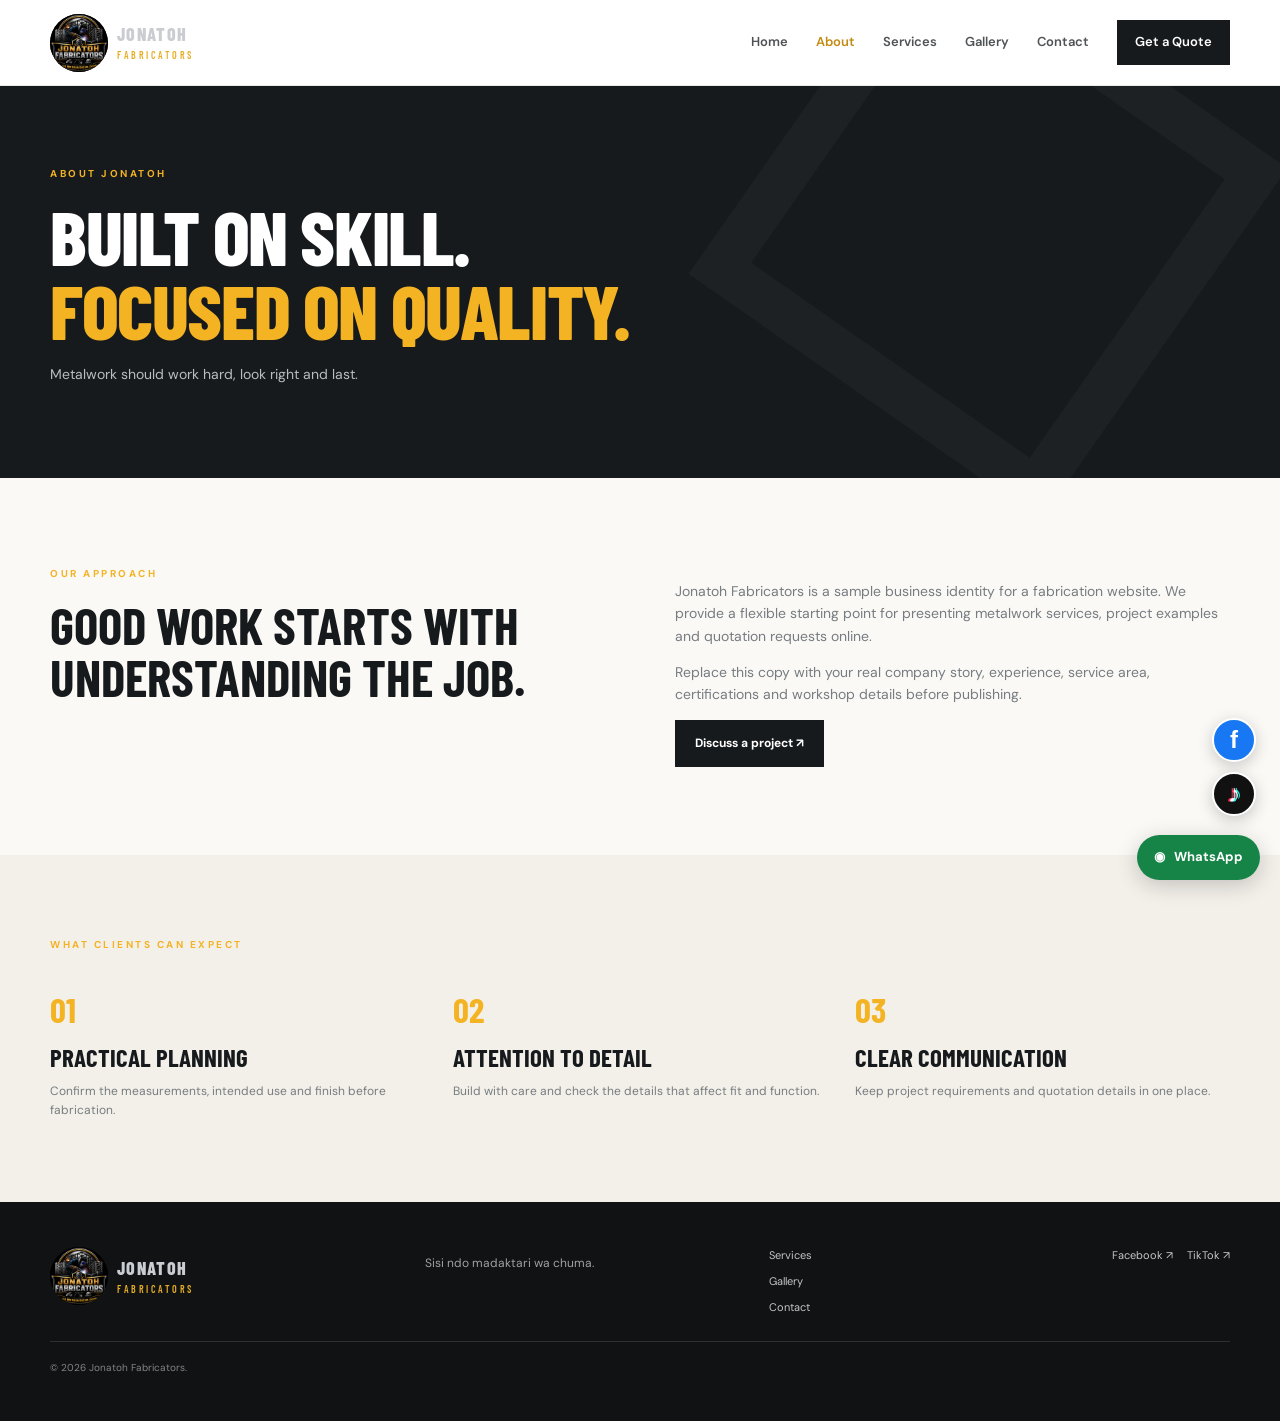
==== about.html @ a7d9c872 "1st commit" ====
<!doctype html>
<html lang="en"><head><meta charset="utf-8"><meta name="viewport" content="width=device-width, initial-scale=1"><title>About Us | Jonatoh Fabricators</title><meta name="description" content="Learn about Jonatoh Fabricators and our approach to custom fabrication."><link rel="stylesheet" href="css/style.css"></head>
<body><header class="site-header"><a class="brand" href="index.html"><img class="brand-logo" src="images/jonatoh-logo.jpeg" alt="Jonatoh Fabricators logo"><span class="brand-wordmark">JONATOH<small>FABRICATORS</small></span></a><button class="menu-toggle" aria-label="Toggle navigation" aria-expanded="false">☰</button><nav class="nav"><a href="index.html">Home</a><a class="active" href="about.html">About</a><a href="services.html">Services</a><a href="projects.html">Gallery</a><a href="contact.html">Contact</a><a class="nav-cta" href="contact.html#quote">Get a Quote</a></nav></header>
<main><section class="page-hero"><div class="container"><p class="eyebrow">ABOUT JONATOH</p><h1>Built on skill.<br><em>Focused on quality.</em></h1><p>Metalwork should work hard, look right and last.</p></div></section><section class="section container two-col"><div><p class="eyebrow">OUR APPROACH</p><h2>Good work starts with understanding the job.</h2></div><div><p class="muted">Jonatoh Fabricators is a sample business identity for a fabrication website. We provide a flexible starting point for presenting metalwork services, project examples and quotation requests online.</p><p class="muted">Replace this copy with your real company story, experience, service area, certifications and workshop details before publishing.</p><a class="button button-dark" href="contact.html#quote">Discuss a project ↗</a></div></section><section class="services-band"><div class="container"><p class="eyebrow">WHAT CLIENTS CAN EXPECT</p><div class="value-grid"><div><strong>01</strong><h3>Practical planning</h3><p>Confirm the measurements, intended use and finish before fabrication.</p></div><div><strong>02</strong><h3>Attention to detail</h3><p>Build with care and check the details that affect fit and function.</p></div><div><strong>03</strong><h3>Clear communication</h3><p>Keep project requirements and quotation details in one place.</p></div></div></div></section></main>
<footer class="footer"><div class="container footer-grid"><a class="brand brand-light" href="index.html"><img class="brand-logo" src="images/jonatoh-logo.jpeg" alt="Jonatoh Fabricators logo"><span class="brand-wordmark">JONATOH<small>FABRICATORS</small></span></a><p>Sisi ndo madaktari wa chuma.</p><div class="footer-links"><a href="services.html">Services</a><a href="projects.html">Gallery</a><a href="contact.html">Contact</a></div><div class="social-links"><a data-social="facebook" href="#">Facebook ↗</a><a data-social="tiktok" href="#">TikTok ↗</a></div><small class="copyright">© <span id="year"></span> Jonatoh Fabricators.</small></div></footer><div class="floating-socials" aria-label="Follow Jonatoh Fabricators"><a class="floating-social floating-facebook" data-social="facebook" href="#" aria-label="Facebook">f</a><a class="floating-social floating-tiktok" data-social="tiktok" href="#" aria-label="TikTok">♪</a></div><a class="floating-whatsapp" data-whatsapp-link href="#" target="_blank" rel="noopener">◉ <span>WhatsApp</span></a><script src="js/config.js"></script><script src="js/script.js"></script></body></html>
---- css/style.css ----
@import url('https://fonts.googleapis.com/css2?family=Barlow+Condensed:wght@500;600;700;800&family=DM+Sans:wght@400;500;600;700&display=swap');
:root{--ink:#171a1d;--ink2:#24282c;--orange:#f4b323;--cream:#f3f0ea;--paper:#faf9f6;--muted:#777c80;--line:#dedbd5;--green:#176b3c;--blue:#245bc7;--max:1180px}
*{box-sizing:border-box}html{scroll-behavior:smooth}body{margin:0;background:var(--paper);color:var(--ink);font-family:"DM Sans",Arial,sans-serif;line-height:1.6}a{color:inherit;text-decoration:none}button,input,select,textarea{font:inherit}.container{width:min(var(--max),calc(100% - 48px));margin-inline:auto}.site-header{height:86px;padding:0 max(24px,calc((100% - var(--max))/2));display:flex;align-items:center;justify-content:space-between;background:#fff;position:relative;z-index:10;border-bottom:1px solid #eceae6}.brand{display:flex;align-items:center;gap:11px;font-size:17px;font-weight:800;letter-spacing:1.2px;line-height:1.05}.brand small{display:block;font-size:10px;letter-spacing:3px;font-weight:600;margin-top:6px}.brand-mark{display:grid;place-items:center;width:42px;height:42px;background:var(--orange);color:#fff;font:800 29px "Barlow Condensed",sans-serif;clip-path:polygon(0 0,100% 0,100% 75%,75% 100%,0 100%)}.nav{display:flex;align-items:center;gap:28px;font-size:13px;font-weight:600}.nav>a:not(.nav-cta){color:#4f5356}.nav>a.active,.nav>a:hover{color:var(--orange)}.nav-cta{padding:12px 18px;background:var(--ink);color:#fff}.menu-toggle{display:none;border:0;background:none;font-size:25px}.hero{min-height:660px;position:relative;background:#24292c url("https://images.unsplash.com/photo-1504917595217-d4dc5ebe6122?auto=format&fit=crop&w=2000&q=85") center/cover no-repeat;color:#fff;display:flex;align-items:center}.hero-shade{position:absolute;inset:0;background:linear-gradient(90deg,rgba(18,21,23,.96) 0%,rgba(18,21,23,.82) 43%,rgba(18,21,23,.18) 100%)}.hero-content{position:relative;padding-block:75px}.eyebrow{font-size:10px;font-weight:700;letter-spacing:2.5px;color:var(--orange);margin:0 0 17px}.hero h1,.page-hero h1{font:800 clamp(55px,7vw,94px)/.96 "Barlow Condensed",sans-serif;letter-spacing:-1.4px;text-transform:uppercase;margin:0 0 23px}.hero h1 em,.page-hero h1 em,h2 em{font-style:normal;color:var(--orange)}.hero-copy{max-width:510px;color:#d2d4d4;font-size:15px}.hero-actions{display:flex;gap:13px;flex-wrap:wrap;margin-top:30px}.button{display:inline-flex;justify-content:center;align-items:center;gap:18px;border:0;padding:14px 20px;font-weight:700;font-size:12px;cursor:pointer;transition:transform .15s,opacity .15s}.button:hover{transform:translateY(-2px)}.button-orange{background:var(--orange);color:white}.button-outline{border:1px solid #8d9293;color:white}.button-dark{background:var(--ink);color:white}.button-whatsapp{background:#178348;color:white}.button-email{background:#e8edf7;color:#1d3f81}.hero-stats{display:flex;gap:45px;margin-top:68px}.hero-stats div{display:flex;flex-direction:column}.hero-stats strong{font:700 30px "Barlow Condensed",sans-serif;color:var(--orange)}.hero-stats span{font-size:11px;color:#c4c7c7}.hero-label{position:absolute;right:0;bottom:32px;writing-mode:vertical-rl;letter-spacing:3px;font-size:9px;color:#c5c7c7;padding-right:24px}.section{padding-block:88px}.intro-grid{display:grid;grid-template-columns:1fr 1fr;gap:60px;align-items:center}.section h2,.feature-copy h2,.contact-aside h2,.form-heading h2,.gallery-intro h2{font:700 clamp(36px,4vw,54px)/1.02 "Barlow Condensed",sans-serif;text-transform:uppercase;margin:0 0 20px}.muted{color:var(--muted);font-size:14px}.text-link{display:inline-flex;gap:15px;align-items:center;font-size:12px;font-weight:700;border-bottom:1px solid var(--orange);padding:0 0 7px;margin-top:14px}.text-link span{color:var(--orange);font-size:18px}.services-band{background:var(--cream);padding:82px 0}.section-heading{display:flex;justify-content:space-between;align-items:end;margin-bottom:32px}.section-heading h2{margin-bottom:0}.service-cards{display:grid;grid-template-columns:repeat(4,1fr);gap:14px}.service-card{background:#fff;padding:25px 23px 27px;min-height:250px;border-bottom:3px solid transparent;transition:border .2s,transform .2s}.service-card:hover{border-color:var(--orange);transform:translateY(-3px)}.service-number{font-size:9px;letter-spacing:1.4px;color:var(--muted);font-weight:700}.service-icon{font-size:34px;color:var(--orange);margin:27px 0 10px}.service-card h3,.value-grid h3,.gallery-card h3{font:700 25px/1.1 "Barlow Condensed",sans-serif;text-transform:uppercase;margin:0 0 11px}.service-card p,.value-grid p{font-size:12px;color:var(--muted);margin:0}.split-feature{display:grid;grid-template-columns:1fr 1fr;gap:76px;align-items:center}.feature-photo{min-height:440px;background:linear-gradient(0deg,rgba(0,0,0,.08),rgba(0,0,0,.08)),url("https://images.unsplash.com/photo-1530124566582-a618bc2615dc?auto=format&fit=crop&w=1000&q=85") center/cover}.feature-copy .button{margin-top:15px}.check-list{list-style:none;padding:0;margin:24px 0}.check-list li{padding:8px 0;font-size:13px;border-bottom:1px solid var(--line)}.check-list li:before{content:"✓";color:var(--orange);font-weight:800;margin-right:12px}.quote-strip{background:var(--ink);color:#fff;padding:52px 0}.quote-strip-inner{display:flex;justify-content:space-between;align-items:center;gap:25px}.quote-strip h2{font:700 clamp(32px,4vw,48px)/1 "Barlow Condensed",sans-serif;text-transform:uppercase;margin:0}.quote-strip .eyebrow{margin-bottom:10px}.footer{background:#101214;color:#f5f4f0;padding:45px 0}.footer-grid{display:grid;grid-template-columns:1.1fr 1fr 1fr auto;gap:25px;align-items:start}.brand-light{color:#fff}.footer p{color:#9ea2a3;font-size:12px;margin:7px 0}.footer-links,.social-links{display:flex;flex-direction:column;gap:8px;font-size:11px;color:#c4c6c6}.social-links{flex-direction:row;gap:14px}.social-links a:hover,.footer-links a:hover{color:var(--orange)}.copyright{grid-column:1/-1;border-top:1px solid #2c3032;padding-top:18px;color:#818687;font-size:10px}.floating-whatsapp{position:fixed;z-index:9;bottom:20px;right:20px;background:#168447;color:#fff;padding:12px 17px;border-radius:40px;box-shadow:0 5px 22px #0003;font-size:13px;font-weight:700;display:flex;gap:9px;align-items:center}.page-hero{background:var(--ink);color:#fff;padding:80px 0 78px;position:relative;overflow:hidden}.page-hero:after{content:"";position:absolute;width:340px;height:340px;border:45px solid #ffffff08;right:6%;top:-80px;transform:rotate(35deg)}.page-hero .container{position:relative;z-index:1}.page-hero h1{font-size:clamp(50px,6vw,78px);margin-bottom:17px}.page-hero p:not(.eyebrow){color:#b8bdbd;max-width:600px;font-size:14px}.two-col{display:grid;grid-template-columns:1fr 1fr;gap:70px;align-items:start}.value-grid{display:grid;grid-template-columns:repeat(3,1fr);gap:28px;margin-top:35px}.value-grid strong{font:700 35px "Barlow Condensed",sans-serif;color:var(--orange)}.value-grid h3{margin-top:13px}.service-detail-grid{display:grid;grid-template-columns:repeat(2,1fr);gap:0 45px}.service-detail-grid article{padding:32px 0;border-bottom:1px solid var(--line)}.service-detail-grid h2{font:700 33px "Barlow Condensed",sans-serif;text-transform:uppercase;margin:15px 0 10px}.gallery-intro{display:grid;grid-template-columns:.7fr 1.3fr;gap:50px;align-items:center;margin-bottom:28px}.gallery-intro h2{margin-bottom:0}.gallery-filters{display:flex;gap:8px;flex-wrap:wrap;margin:20px 0 28px}.filter-button{border:1px solid var(--line);background:transparent;padding:9px 14px;font-size:11px;font-weight:700;cursor:pointer}.filter-button.selected,.filter-button:hover{background:var(--ink);border-color:var(--ink);color:#fff}.gallery-grid{display:grid;grid-template-columns:repeat(3,1fr);gap:18px}.gallery-card{background:#fff;border:1px solid #ece9e3;overflow:hidden}.gallery-card img{width:100%;height:245px;object-fit:cover;display:block;background:#e8e5df}.gallery-card img.image-missing{object-fit:contain;min-height:200px}.gallery-card-caption{padding:18px}.gallery-card h3{margin:9px 0 12px}.gallery-quote-link{font-size:11px;font-weight:700;color:#b94e16}.gallery-note{font-size:11px;color:var(--muted);margin-top:25px}.contact-layout{display:grid;grid-template-columns:.8fr 1.2fr;gap:65px;align-items:start}.contact-aside h2{font-size:43px}.contact-method{display:flex;gap:15px;border-top:1px solid var(--line);padding:19px 0}.method-icon{color:var(--orange);font-size:23px}.contact-method strong{font-size:13px}.contact-method p{font-size:12px;color:var(--muted);margin:5px 0}.contact-method a{font-size:12px;font-weight:700;color:#b94e16}.quote-form-wrap{background:#fff;padding:34px;border:1px solid #e8e5df;box-shadow:0 8px 30px #24282c08}.form-heading h2{font-size:38px;margin-bottom:9px}.form-heading .muted{font-size:12px;margin-bottom:25px}form label{display:flex;flex-direction:column;gap:7px;font-size:11px;font-weight:700;margin-bottom:15px}input,select,textarea{width:100%;border:1px solid #dcd9d2;background:#fbfaf8;padding:12px;color:var(--ink);font-size:12px;border-radius:0;outline:none}input:focus,select:focus,textarea:focus{border-color:var(--orange)}textarea{resize:vertical}.form-row{display:grid;grid-template-columns:1fr 1fr;gap:13px}.send-options{display:grid;grid-template-columns:1fr 1fr;gap:10px;margin-top:22px}.send-options .button{min-height:52px;padding:13px 10px}.form-status{font-size:12px;background:#f3f0ea;padding:12px;margin:14px 0;color:#414649}.fine-print{font-size:10px;color:#777c80;line-height:1.5}.button:disabled{opacity:.6;cursor:wait}
@media(max-width:900px){.nav{gap:14px}.service-cards{grid-template-columns:repeat(2,1fr)}.footer-grid{grid-template-columns:1fr 1fr}.gallery-grid{grid-template-columns:repeat(2,1fr)}.contact-layout{gap:35px}.split-feature{gap:35px}}
@media(max-width:700px){.container{width:calc(100% - 34px)}.site-header{height:72px;padding-inline:17px}.menu-toggle{display:block}.nav{display:none;position:absolute;top:72px;left:0;right:0;background:white;padding:20px 24px;box-shadow:0 10px 15px #0001;align-items:stretch;flex-direction:column;gap:17px}.nav.nav-open{display:flex}.nav-cta{text-align:center}.hero{min-height:640px;background-position:58% center}.hero-shade{background:linear-gradient(90deg,rgba(18,21,23,.94),rgba(18,21,23,.55))}.hero-content{padding-block:65px}.hero h1{font-size:60px}.hero-stats{gap:20px;margin-top:48px}.hero-stats strong{font-size:25px}.hero-stats span{font-size:9px}.hero-label{display:none}.section{padding-block:60px}.intro-grid,.split-feature,.two-col,.gallery-intro,.contact-layout{grid-template-columns:1fr;gap:25px}.services-band{padding:60px 0}.section-heading{align-items:start;gap:20px;flex-direction:column}.service-cards{grid-template-columns:1fr 1fr;gap:9px}.service-card{padding:18px 15px;min-height:230px}.service-card h3{font-size:22px}.feature-photo{min-height:310px;order:2}.quote-strip{padding:37px 0}.quote-strip-inner{align-items:start;flex-direction:column}.footer-grid{grid-template-columns:1fr 1fr;gap:22px}.brand{font-size:14px}.brand-mark{width:37px;height:37px}.footer-grid>p{grid-column:1/-1;grid-row:2}.social-links{flex-direction:column}.page-hero{padding:62px 0}.page-hero h1{font-size:58px}.value-grid{grid-template-columns:1fr;gap:24px}.service-detail-grid{grid-template-columns:1fr}.gallery-grid{grid-template-columns:1fr 1fr;gap:10px}.gallery-card img{height:160px}.gallery-card-caption{padding:12px}.gallery-card h3{font-size:21px}.quote-form-wrap{padding:22px 17px}.form-row{grid-template-columns:1fr;gap:0}.send-options{grid-template-columns:1fr}.contact-aside h2{font-size:38px}.copyright{grid-column:1/-1}}
@media(max-width:390px){.gallery-grid,.service-cards{grid-template-columns:1fr}.hero h1{font-size:53px}.hero-stats{gap:14px}}

/* Jonatoh Fabricators brand identity: black, metallic silver and gold */
.brand-logo{width:58px;height:58px;object-fit:contain;border-radius:50%;background:#050505;flex-shrink:0}
.brand-wordmark{display:block;color:#c9cdd1;font-family:"Barlow Condensed",sans-serif;font-weight:800;letter-spacing:1.3px;font-size:18px}
.brand-wordmark small{color:#e7ae25;letter-spacing:2.5px}
.brand{gap:9px}
.hero h1 em,.page-hero h1 em,h2 em{color:#f4b323}
.eyebrow,.text-link span,.service-icon,.check-list li:before{color:#f4b323}
.button-orange{background:linear-gradient(135deg,#f7d56a,#c58a10);color:#111}
.nav>a.active,.nav>a:hover{color:#c38b12}
.gallery-quote-link,.contact-method a{color:#a87508}

/* Compact gallery and fixed social shortcuts */
.gallery-more-wrap{display:flex;justify-content:center;margin-top:28px}.gallery-more-wrap [hidden]{display:none}.floating-whatsapp{bottom:20px}.floating-socials{position:fixed;z-index:9;right:24px;bottom:84px;display:flex;flex-direction:column;gap:10px}.floating-social{width:44px;height:44px;border-radius:50%;display:grid;place-items:center;color:#fff;font-weight:800;font-size:24px;box-shadow:0 4px 16px #0003;border:2px solid #fff}.floating-facebook{background:#1877f2;font-family:Arial,sans-serif}.floating-tiktok{background:#111;font-size:25px;text-shadow:2px 0 #25f4ee,-2px 0 #fe2c55}@media(max-width:700px){.floating-socials{right:15px;bottom:78px;gap:8px}.floating-social{width:40px;height:40px}.floating-whatsapp{right:15px;bottom:15px;padding:11px 14px}.gallery-more-wrap{margin-top:22px}}
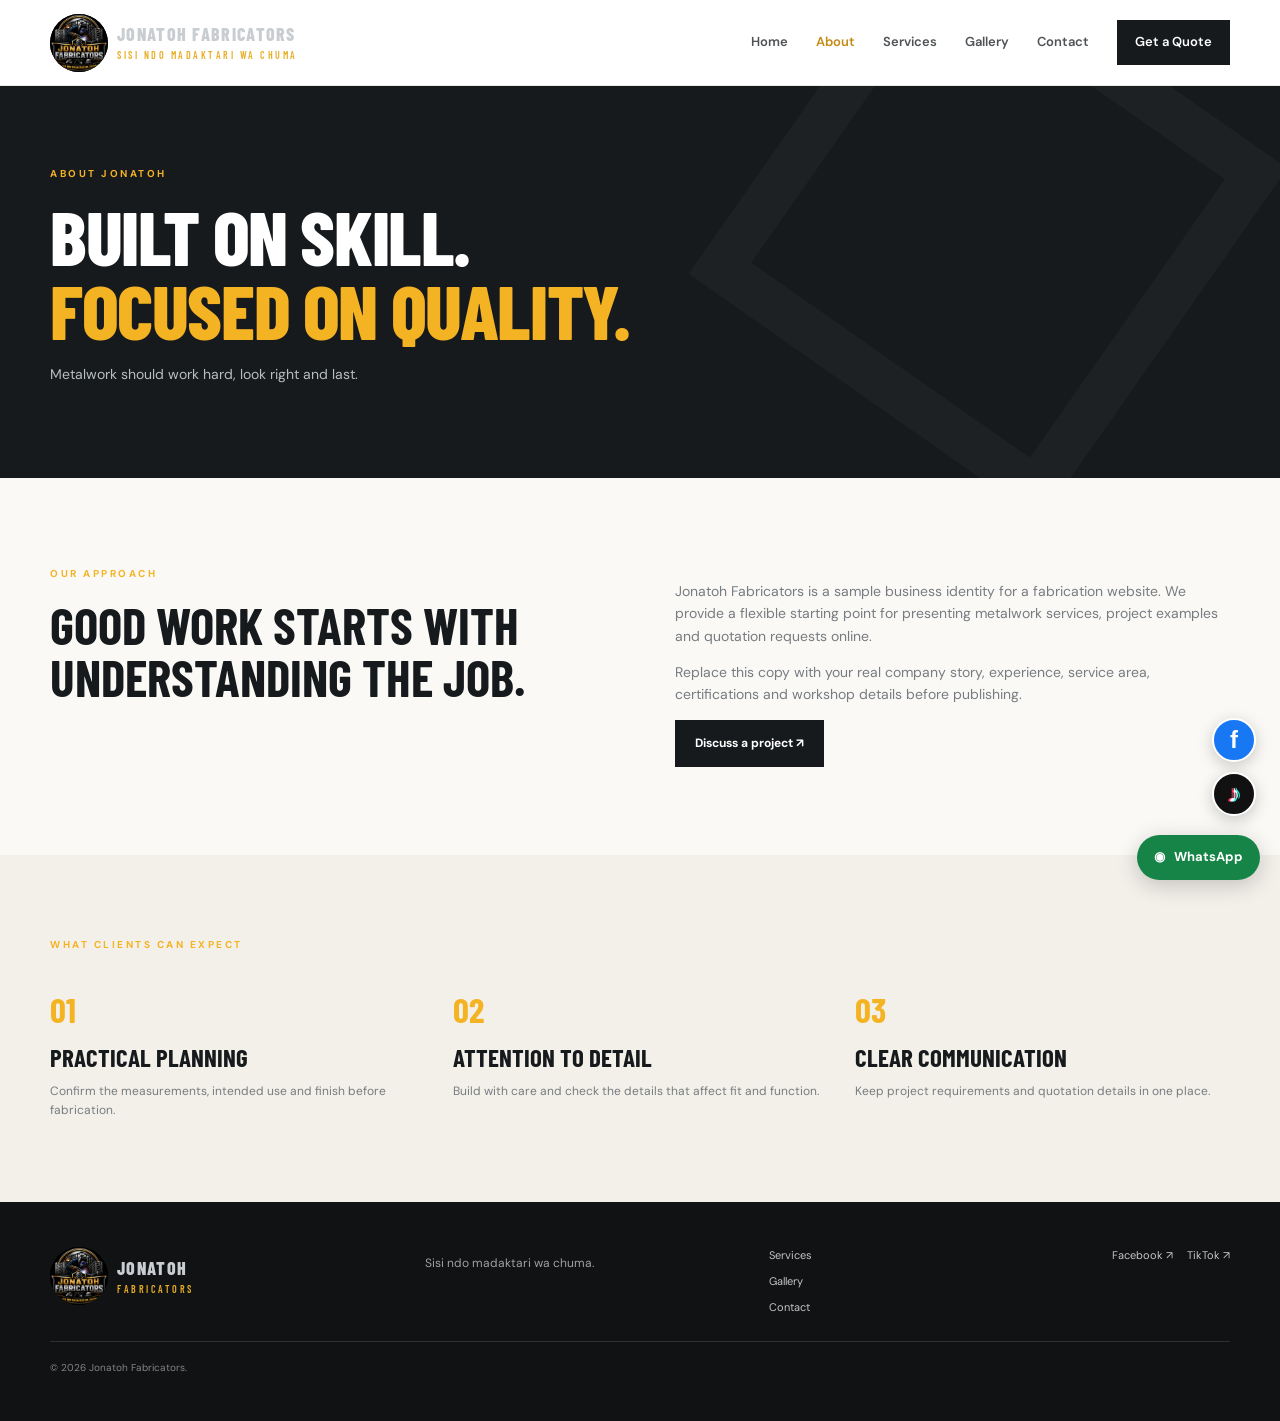
==== commit ce0facfe: "first commit" ====
--- a/about.html
+++ b/about.html
@@ -1,5 +1,17 @@
 <!doctype html>
-<html lang="en"><head><meta charset="utf-8"><meta name="viewport" content="width=device-width, initial-scale=1"><title>About Us | Jonatoh Fabricators</title><meta name="description" content="Learn about Jonatoh Fabricators and our approach to custom fabrication."><link rel="stylesheet" href="css/style.css"></head>
-<body><header class="site-header"><a class="brand" href="index.html"><img class="brand-logo" src="images/jonatoh-logo.jpeg" alt="Jonatoh Fabricators logo"><span class="brand-wordmark">JONATOH<small>FABRICATORS</small></span></a><button class="menu-toggle" aria-label="Toggle navigation" aria-expanded="false">☰</button><nav class="nav"><a href="index.html">Home</a><a class="active" href="about.html">About</a><a href="services.html">Services</a><a href="projects.html">Gallery</a><a href="contact.html">Contact</a><a class="nav-cta" href="contact.html#quote">Get a Quote</a></nav></header>
+<html lang="en">
+    <head>
+        <meta charset="utf-8">
+        <meta name="viewport" content="width=device-width, initial-scale=1">
+        <title>About Us | Jonatoh Fabricators</title>
+        <meta name="description" content="Learn about Jonatoh Fabricators and our approach to custom fabrication.">
+        <link rel="stylesheet" href="css/style.css">
+    </head>
+<body>
+    <header class="site-header">
+        <a class="brand" href="index.html">
+            <img class="brand-logo" src="images/jonatoh-logo.jpeg" alt="Jonatoh Fabricators logo">
+            <span class="brand-wordmark">JONATOH FABRICATORS<small>SISI NDO MADAKTARI WA CHUMA</small></span>
+        </a><button class="menu-toggle" aria-label="Toggle navigation" aria-expanded="false">☰</button><nav class="nav"><a href="index.html">Home</a><a class="active" href="about.html">About</a><a href="services.html">Services</a><a href="projects.html">Gallery</a><a href="contact.html">Contact</a><a class="nav-cta" href="contact.html#quote">Get a Quote</a></nav></header>
 <main><section class="page-hero"><div class="container"><p class="eyebrow">ABOUT JONATOH</p><h1>Built on skill.<br><em>Focused on quality.</em></h1><p>Metalwork should work hard, look right and last.</p></div></section><section class="section container two-col"><div><p class="eyebrow">OUR APPROACH</p><h2>Good work starts with understanding the job.</h2></div><div><p class="muted">Jonatoh Fabricators is a sample business identity for a fabrication website. We provide a flexible starting point for presenting metalwork services, project examples and quotation requests online.</p><p class="muted">Replace this copy with your real company story, experience, service area, certifications and workshop details before publishing.</p><a class="button button-dark" href="contact.html#quote">Discuss a project ↗</a></div></section><section class="services-band"><div class="container"><p class="eyebrow">WHAT CLIENTS CAN EXPECT</p><div class="value-grid"><div><strong>01</strong><h3>Practical planning</h3><p>Confirm the measurements, intended use and finish before fabrication.</p></div><div><strong>02</strong><h3>Attention to detail</h3><p>Build with care and check the details that affect fit and function.</p></div><div><strong>03</strong><h3>Clear communication</h3><p>Keep project requirements and quotation details in one place.</p></div></div></div></section></main>
 <footer class="footer"><div class="container footer-grid"><a class="brand brand-light" href="index.html"><img class="brand-logo" src="images/jonatoh-logo.jpeg" alt="Jonatoh Fabricators logo"><span class="brand-wordmark">JONATOH<small>FABRICATORS</small></span></a><p>Sisi ndo madaktari wa chuma.</p><div class="footer-links"><a href="services.html">Services</a><a href="projects.html">Gallery</a><a href="contact.html">Contact</a></div><div class="social-links"><a data-social="facebook" href="#">Facebook ↗</a><a data-social="tiktok" href="#">TikTok ↗</a></div><small class="copyright">© <span id="year"></span> Jonatoh Fabricators.</small></div></footer><div class="floating-socials" aria-label="Follow Jonatoh Fabricators"><a class="floating-social floating-facebook" data-social="facebook" href="#" aria-label="Facebook">f</a><a class="floating-social floating-tiktok" data-social="tiktok" href="#" aria-label="TikTok">♪</a></div><a class="floating-whatsapp" data-whatsapp-link href="#" target="_blank" rel="noopener">◉ <span>WhatsApp</span></a><script src="js/config.js"></script><script src="js/script.js"></script></body></html>
